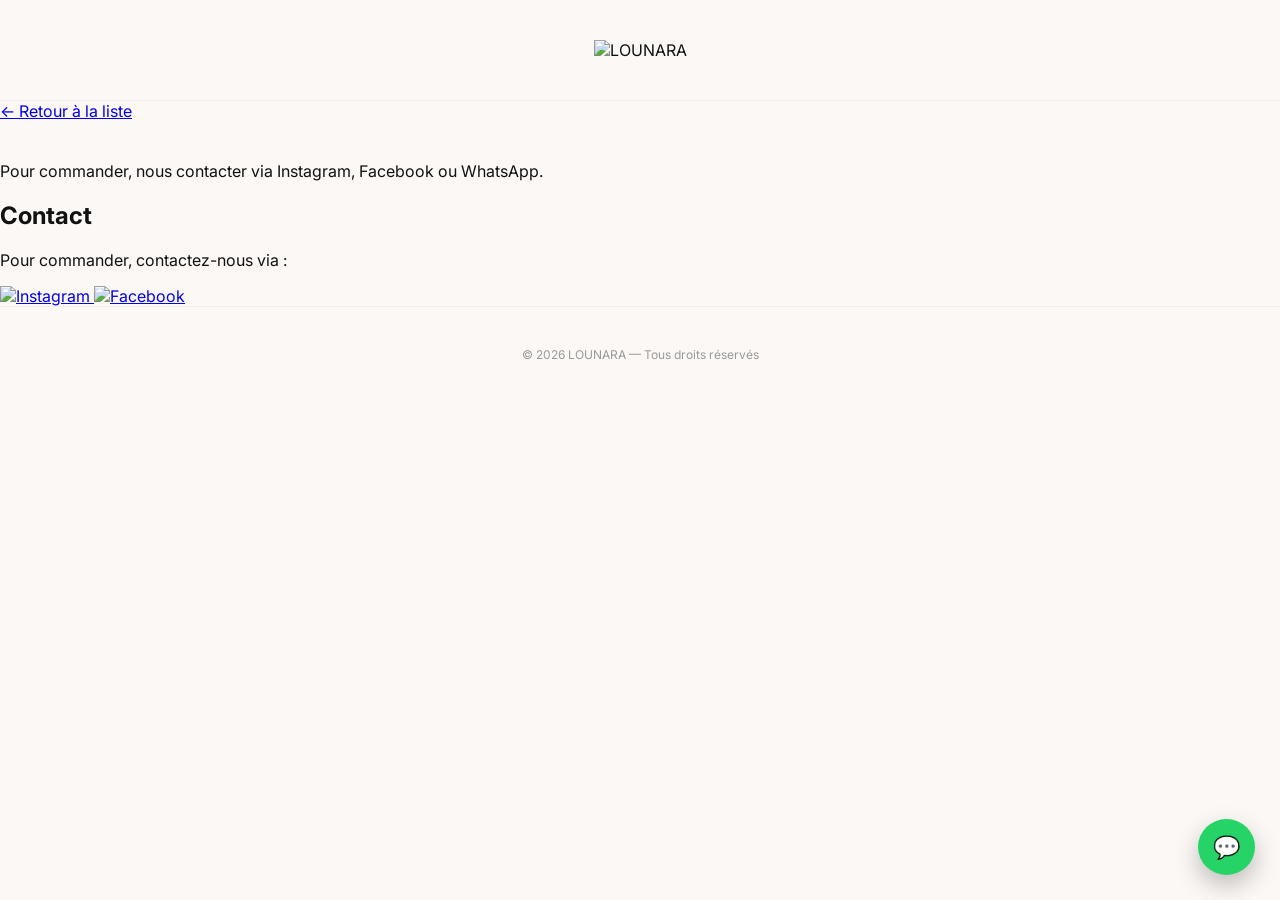
==== product.html @ 553e3c26 "Update product.html" ====
<!DOCTYPE html>
<html lang="fr">
<head>
<meta charset="UTF-8">
<title>Détail Produit - LOUNARA</title>
<meta name="viewport" content="width=device-width, initial-scale=1.0">
<link href="https://fonts.googleapis.com/css2?family=Playfair+Display:wght@400;600;700&family=Inter:wght@300;400;500&display=swap" rel="stylesheet">
<link rel="stylesheet" href="css/style.css">
</head>
<body>

<header class="main-header">
  <img src="images/logo.png" alt="LOUNARA" class="logo">
</header>
<div class="back-button">
  <a href="index.html">← Retour à la liste</a>
</div>

<main class="product-layout">

  <div class="product-images">
    <img class="main-image" src="" alt="">
    <div class="thumbnails"></div>
  </div>

  <div class="product-info">
    <h2 class="product-name"></h2>
    <p class="product-description"></p>
    <p class="order-info">Pour commander, nous contacter via Instagram, Facebook ou WhatsApp.</p>
  </div>

</main>

  <section class="contact">
  <h2>Contact</h2>
  <p>Pour commander, contactez-nous via :</p>

  <div class="contact-icons">
    <a href="https://www.instagram.com/" target="_blank">
      <img src="images/instagram.png" alt="Instagram">
    </a>
    <a href="https://www.facebook.com/" target="_blank">
      <img src="images/facebook.png" alt="Facebook">
    </a>
  </div>
</section>
  
<footer>
  © 2026 LOUNARA — Tous droits réservés
</footer>

<a href="https://wa.me/21600000000" target="_blank" class="whatsapp-float">💬</a>

<script>
const params = new URLSearchParams(window.location.search);
const productId = params.get('id');

fetch('json/products.json')
.then(res=>res.json())
.then(products=>{
  const p = products.find(prod => prod.id === productId);
  if(!p) return;

  document.querySelector('.product-name').textContent = p.name;
  document.querySelector('.product-description').textContent = p.description;

  const mainImage = document.querySelector('.main-image');
  const thumbnails = document.querySelector('.thumbnails');

  mainImage.src = p.images[0];

  p.images.forEach((imgSrc,index)=>{
    const thumb = document.createElement('img');
    thumb.src = imgSrc;
    thumb.classList.add('thumb');
    if(index===0) thumb.classList.add('active-thumb');
    thumbnails.appendChild(thumb);

    thumb.addEventListener('click', ()=>{
      mainImage.src = imgSrc;
      document.querySelectorAll('.thumb').forEach(t=>t.classList.remove('active-thumb'));
      thumb.classList.add('active-thumb');
    });
  });
});
</script>

</body>
</html>
---- css/style.css ----
body{
  margin:0;
  font-family:'Inter',sans-serif;
  background:#fcf8f5;
  color:#111;
}

/* HEADER */

.main-header{
  text-align:center;
  padding:40px 20px;
  border-bottom:1px solid #eee;
}

.logo{
  max-width:180px;
}

.subtitle{
  margin-top:15px;
  font-family:'Playfair Display',serif;
  color:#a77a7a;
  letter-spacing:2px;
}

/* MENU */

.categories-menu{
  margin-top:20px;
}

.categories-menu a{
  margin:0 15px;
  text-decoration:none;
  color:#7a5f5f;
  position:relative;
  font-weight:500;
}

.categories-menu a::after{
  content:"";
  display:block;
  width:0;
  height:1px;
  background:#7a5f5f;
  transition:0.3s;
  margin:auto;
}

.categories-menu a:hover::after{
  width:100%;
}

/* GRID */

.grid{
  display:grid;
  grid-template-columns:repeat(auto-fit,minmax(280px,1fr));
  gap:50px;
  max-width:1200px;
  margin:80px auto;
  padding:0 40px;
}

.item-link{
  text-decoration:none;
  color:inherit;
  transition:0.4s;
}

.item-link img{
  width:100%;
  height:420px;
  object-fit:cover;
  border-radius:16px;
  transition:0.4s;
}

.item-link:hover img{
  transform:scale(1.05);
}

.item-link h3{
  text-align:center;
  margin:15px 0 5px;
  font-family:'Playfair Display',serif;
}

.item-link p{
  text-align:center;
  font-size:14px;
  color:#555;
}

/* WHATSAPP */

.whatsapp-float{
  position:fixed;
  bottom:25px;
  right:25px;
  background:#25D366;
  color:white;
  font-size:22px;
  padding:15px;
  border-radius:50%;
  text-decoration:none;
  box-shadow:0 10px 25px rgba(0,0,0,0.25);
  transition:0.3s;
}

.whatsapp-float:hover{
  transform:scale(1.1);
}

footer{
  text-align:center;
  padding:40px;
  font-size:12px;
  color:#999;
  border-top:1px solid #eee;
}
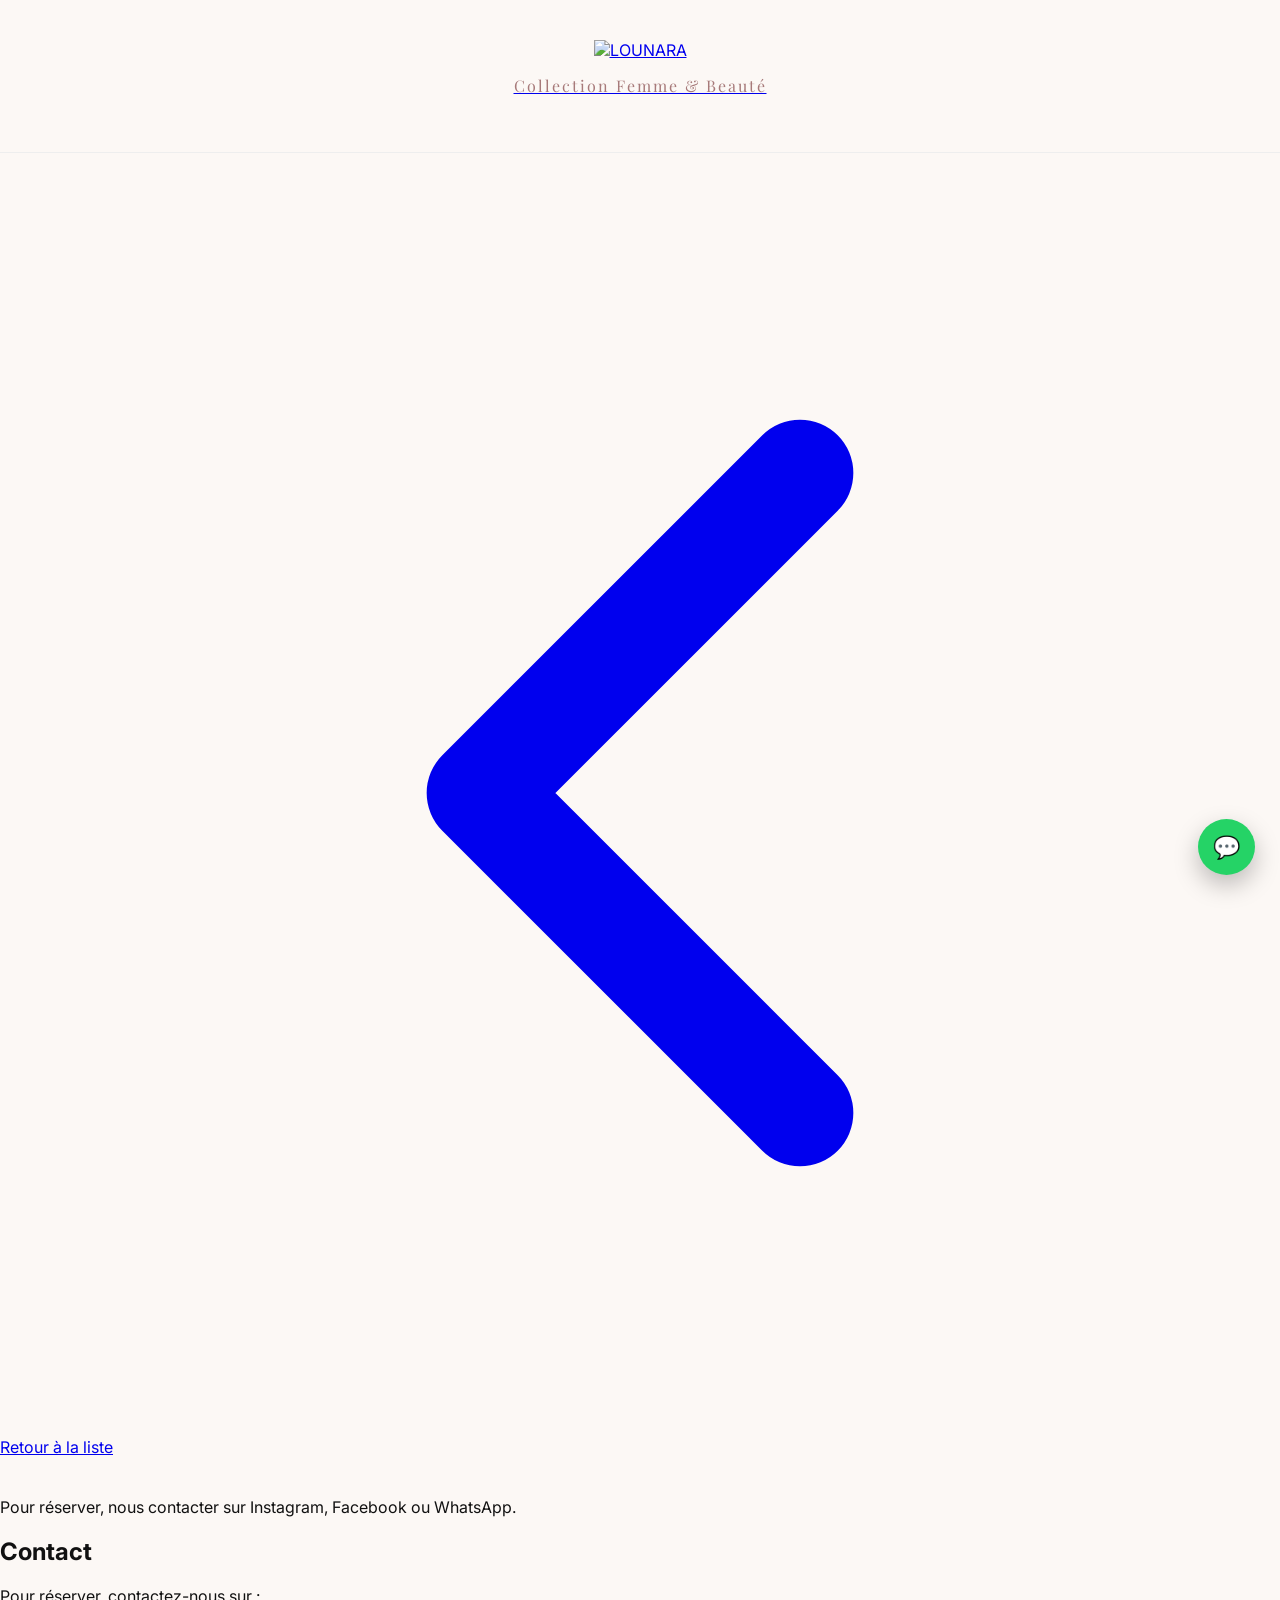
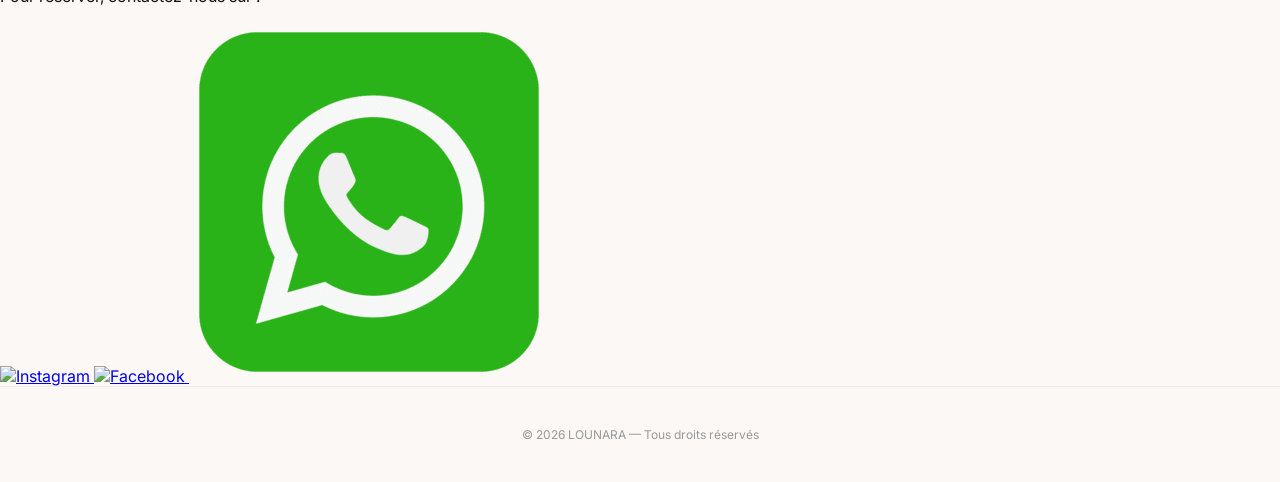
==== commit 00842e67: "Update product.html" ====
--- a/product.html
+++ b/product.html
@@ -4,16 +4,26 @@
 <meta charset="UTF-8">
 <title>Détail Produit - LOUNARA</title>
 <meta name="viewport" content="width=device-width, initial-scale=1.0">
+<link rel="icon" type="image/png" href="images/favicon.png">
 <link href="https://fonts.googleapis.com/css2?family=Playfair+Display:wght@400;600;700&family=Inter:wght@300;400;500&display=swap" rel="stylesheet">
 <link rel="stylesheet" href="css/style.css">
 </head>
 <body>
 
+<a href="index.html">
 <header class="main-header">
   <img src="images/logo.png" alt="LOUNARA" class="logo">
+  <p class="subtitle">Collection Femme & Beauté</p>
 </header>
+</a>
+
 <div class="back-button">
-  <a href="index.html">← Retour à la liste</a>
+  <a href="index.html">
+    <svg class="arrow" viewBox="0 0 24 24" fill="none" xmlns="http://www.w3.org/2000/svg">
+      <path d="M15 18L9 12L15 6" stroke="currentColor" stroke-width="2" stroke-linecap="round" stroke-linejoin="round"/>
+    </svg>
+    Retour à la liste
+  </a>
 </div>
 
 <main class="product-layout">
@@ -26,14 +36,14 @@
   <div class="product-info">
     <h2 class="product-name"></h2>
     <p class="product-description"></p>
-    <p class="order-info">Pour commander, nous contacter via Instagram, Facebook ou WhatsApp.</p>
+    <p class="order-info">Pour réserver, nous contacter sur Instagram, Facebook ou WhatsApp.</p>
   </div>
 
 </main>
 
   <section class="contact">
   <h2>Contact</h2>
-  <p>Pour commander, contactez-nous via :</p>
+  <p>Pour réserver, contactez-nous sur :</p>
 
   <div class="contact-icons">
     <a href="https://www.instagram.com/" target="_blank">
@@ -41,6 +51,9 @@
     </a>
     <a href="https://www.facebook.com/" target="_blank">
       <img src="images/facebook.png" alt="Facebook">
+    </a>
+    <a href="https://wa.me/21600000000" target="_blank">
+      <img src="images/whatsapp.png" alt="Whatsapp">
     </a>
   </div>
 </section>
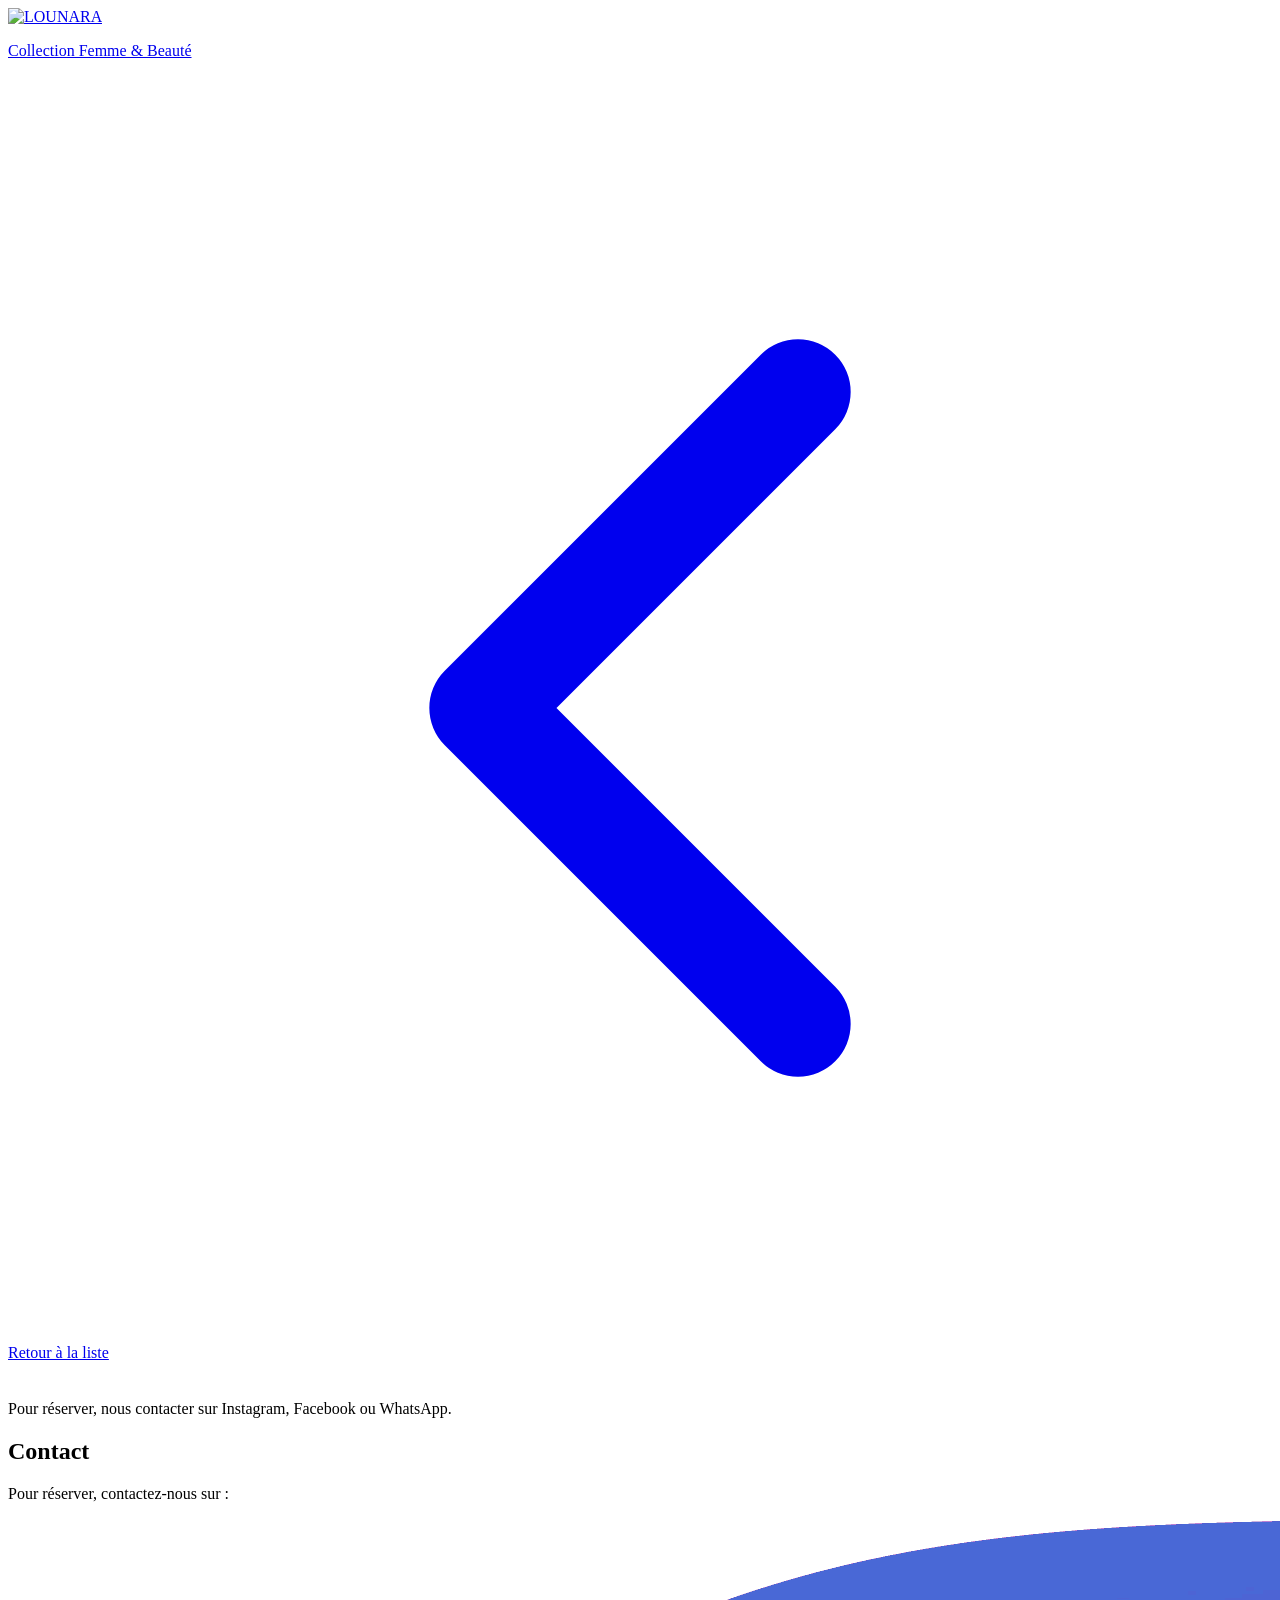
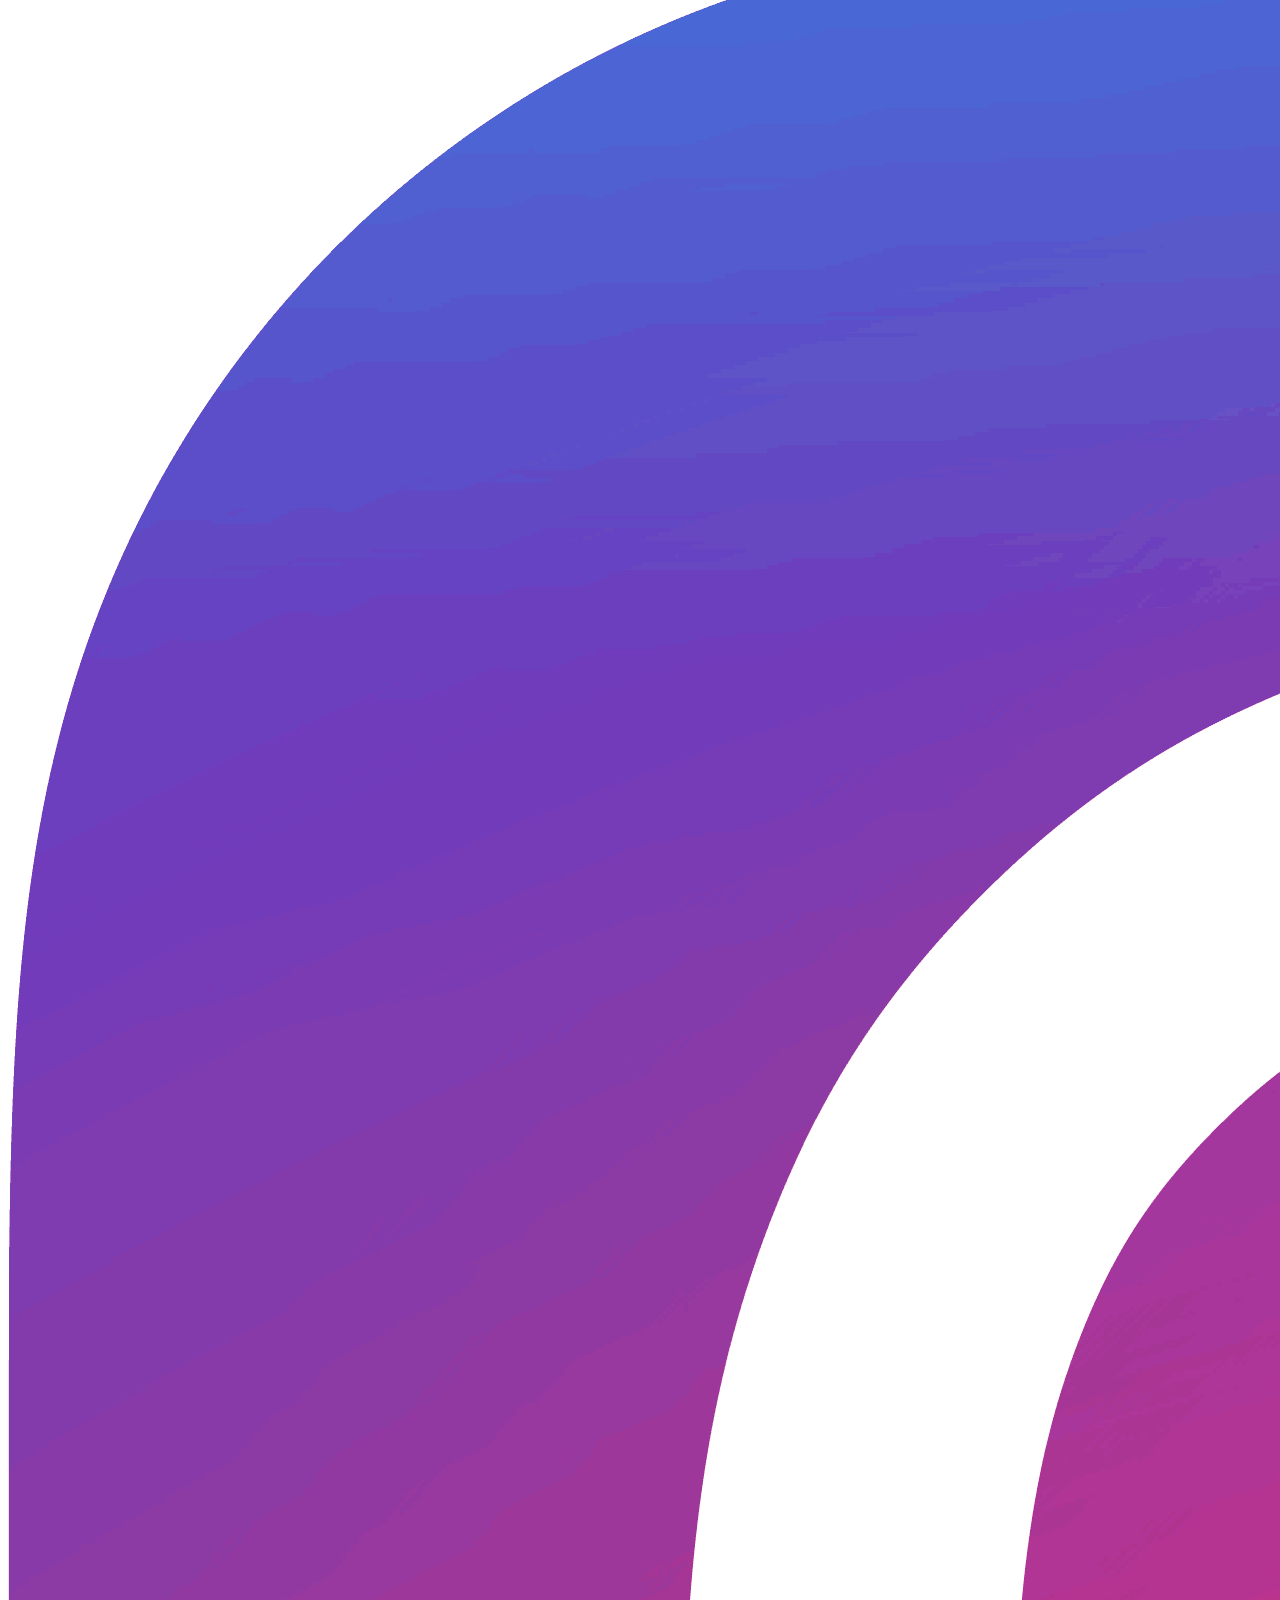
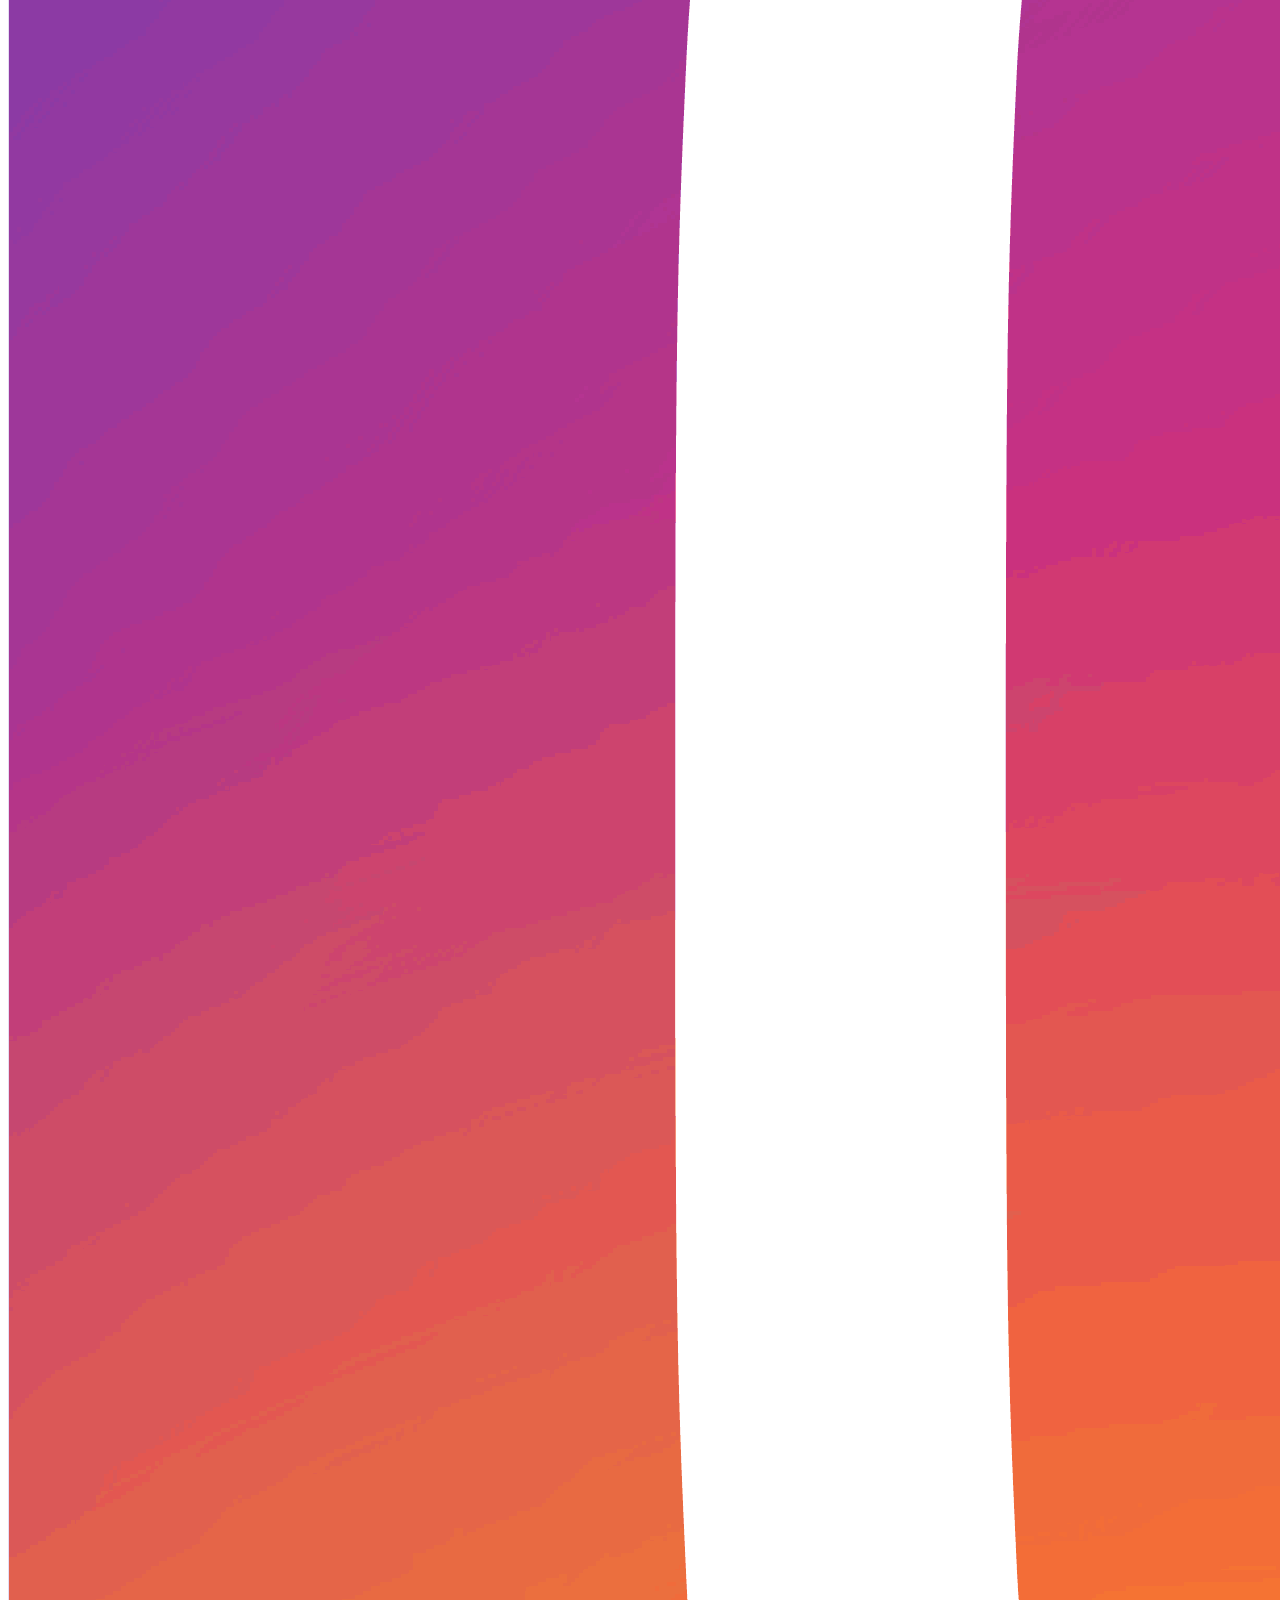
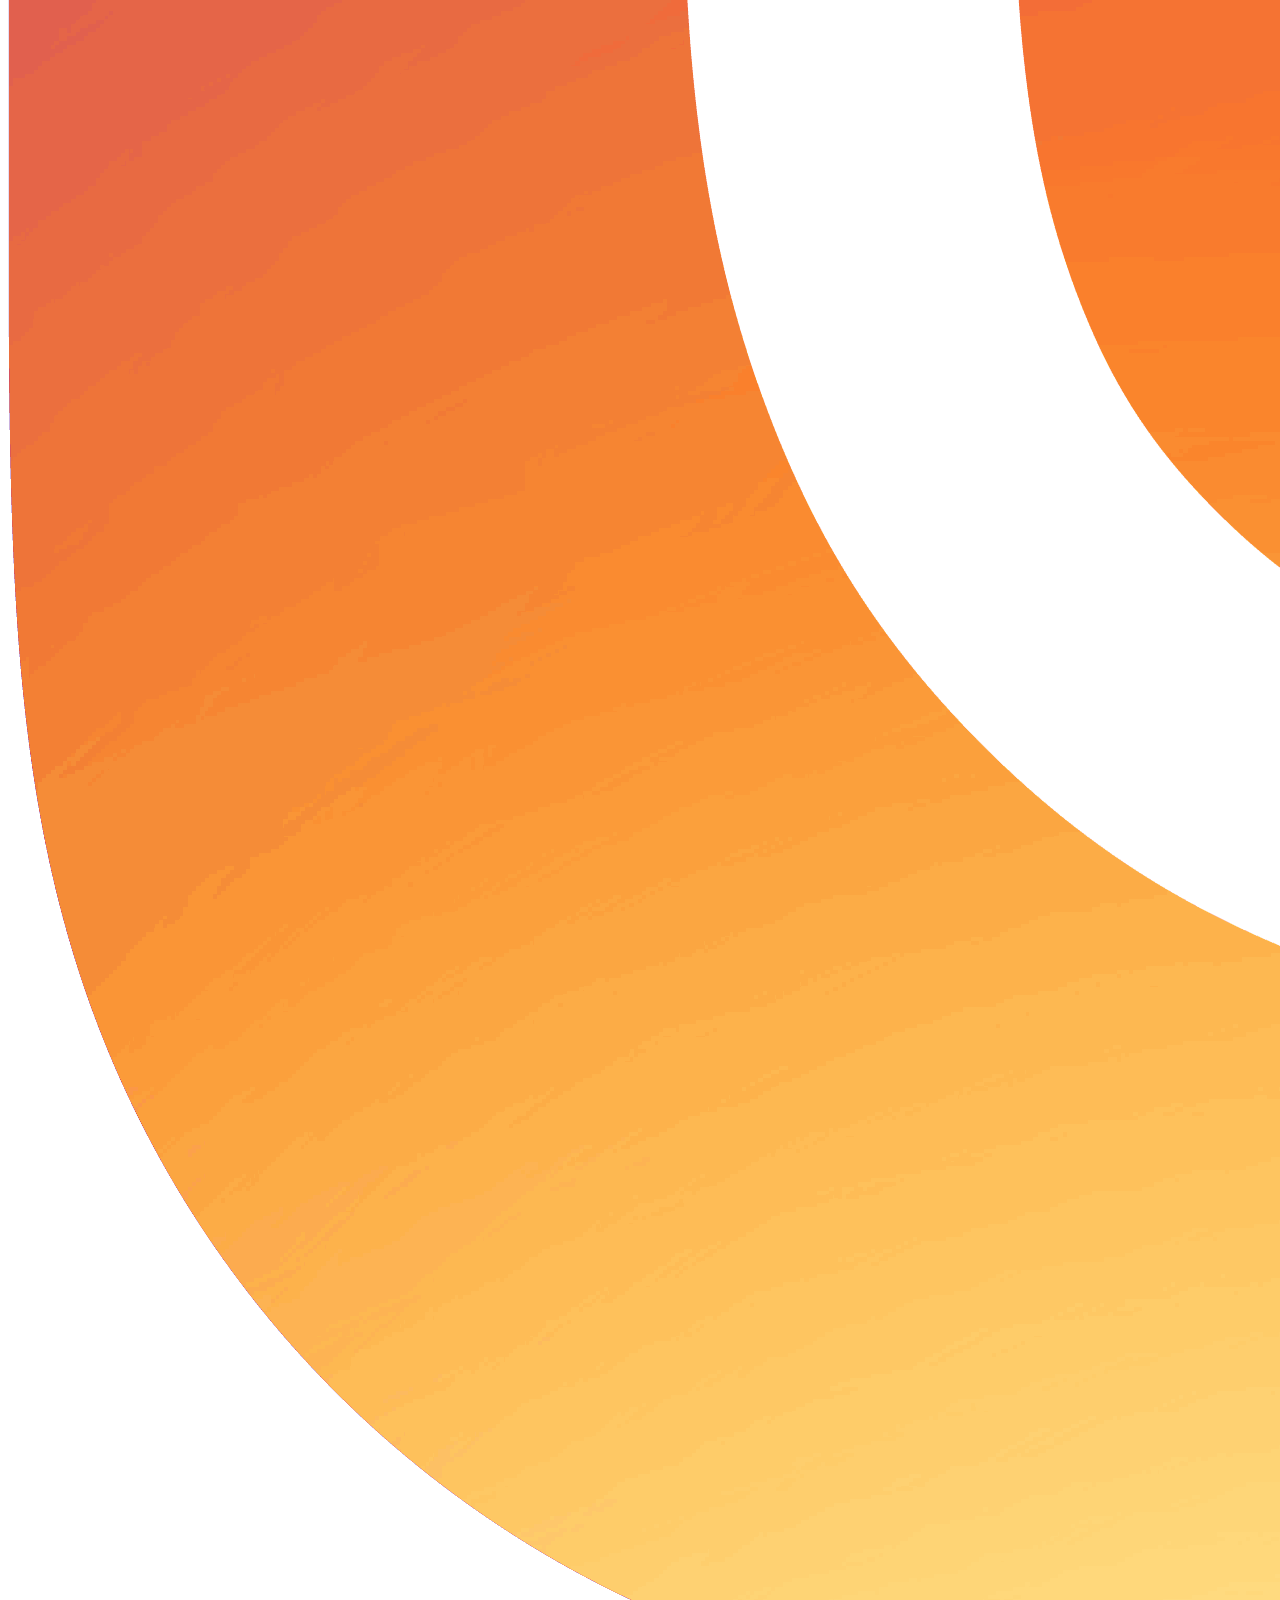
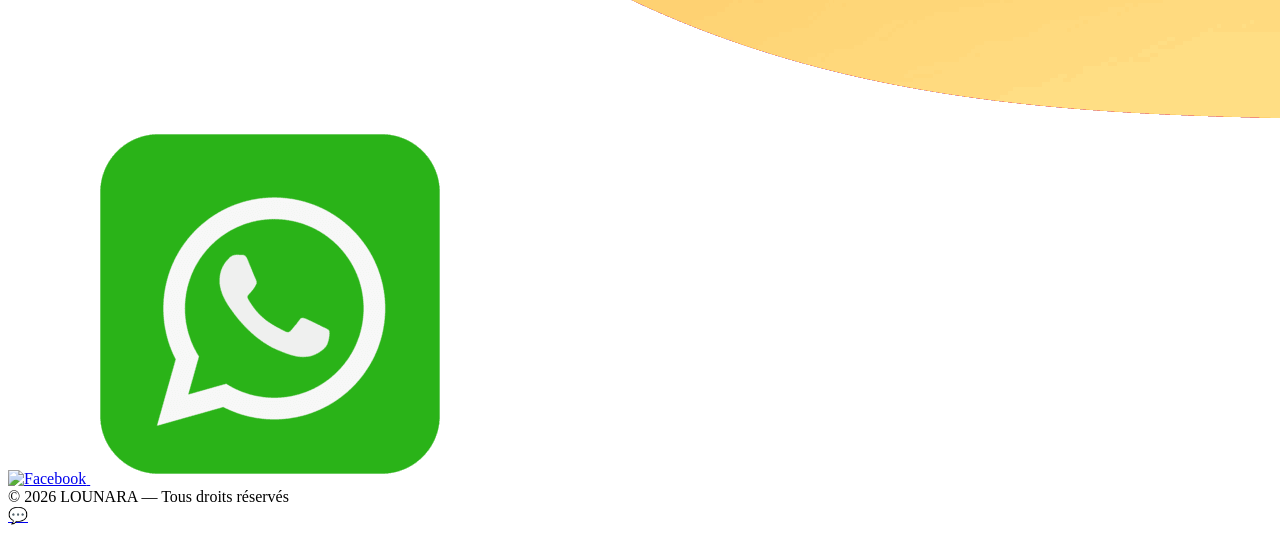
==== commit 7b77f358: "Update product.html" ====
--- a/product.html
+++ b/product.html
@@ -6,7 +6,7 @@
 <meta name="viewport" content="width=device-width, initial-scale=1.0">
 <link rel="icon" type="image/png" href="images/favicon.png">
 <link href="https://fonts.googleapis.com/css2?family=Playfair+Display:wght@400;600;700&family=Inter:wght@300;400;500&display=swap" rel="stylesheet">
-<link rel="stylesheet" href="css/style.css">
+<link rel="stylesheet" href="css/style.min.css">
 </head>
 <body>
 
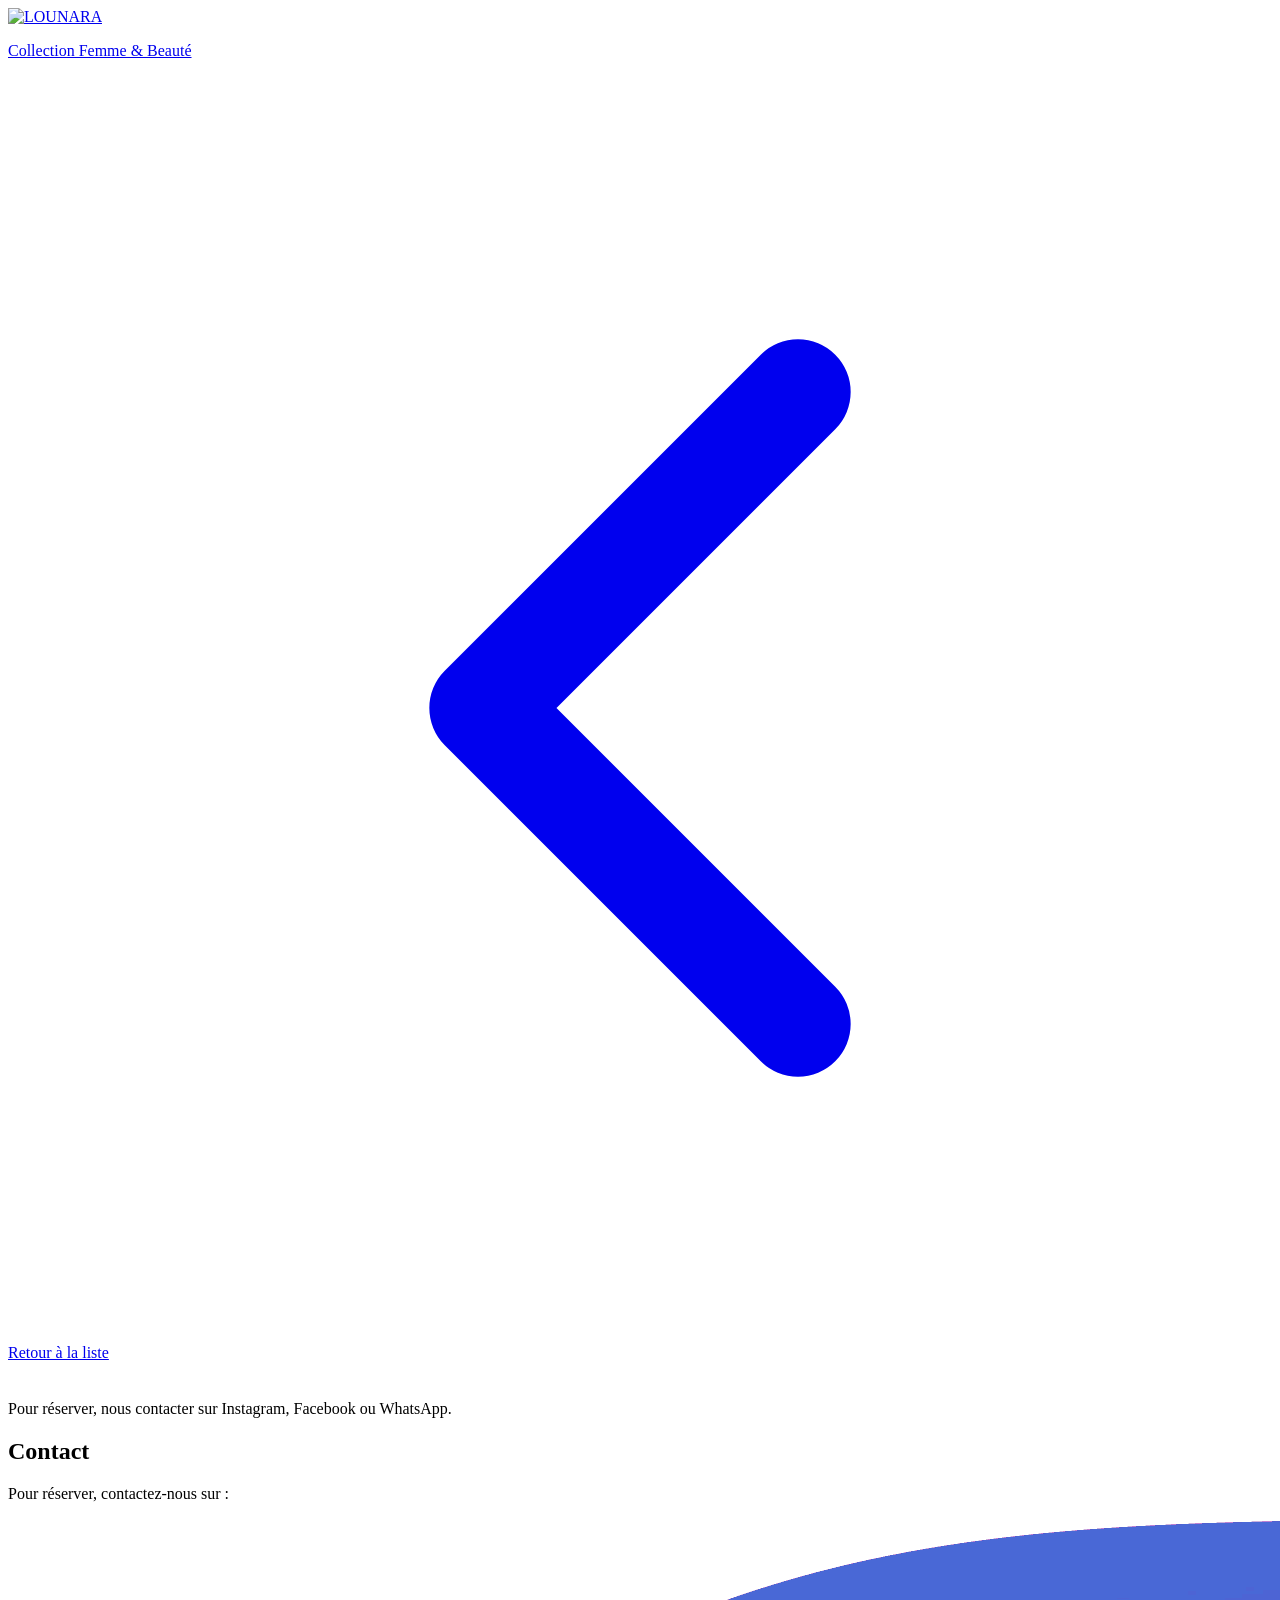
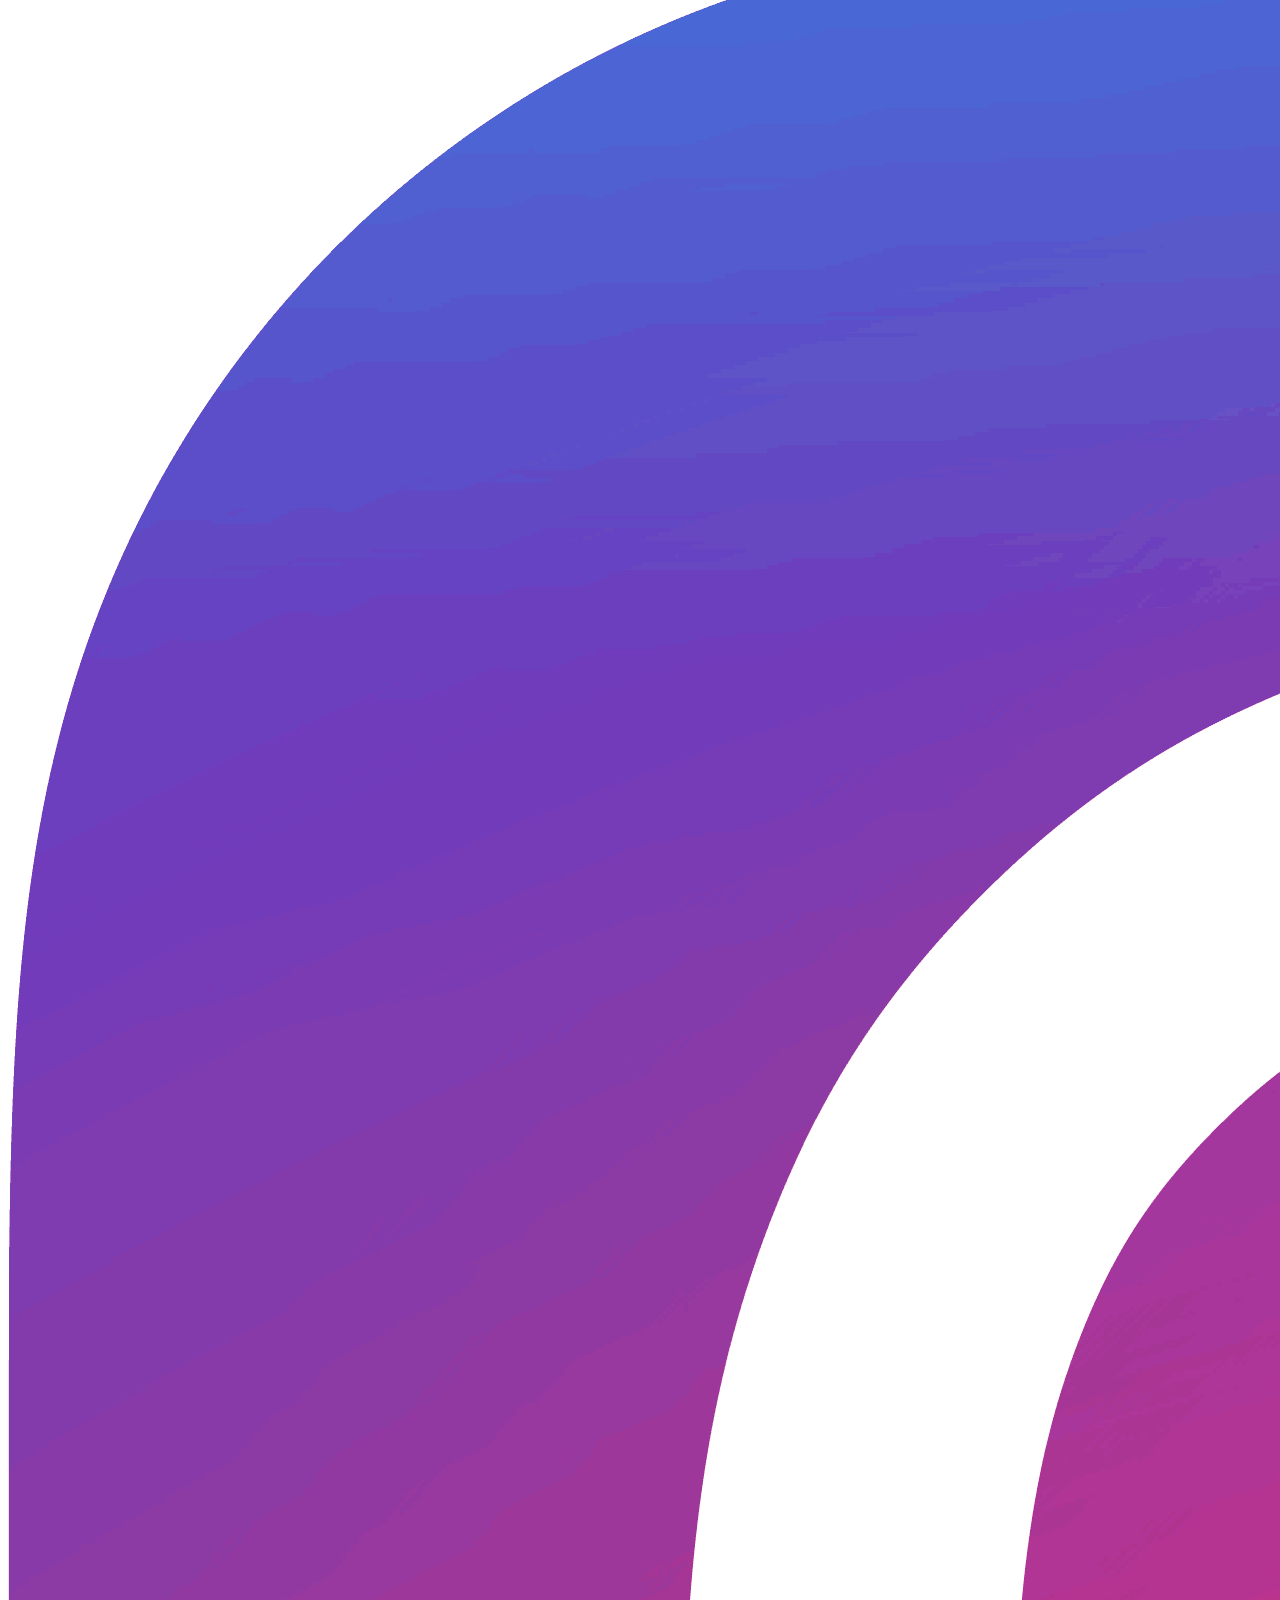
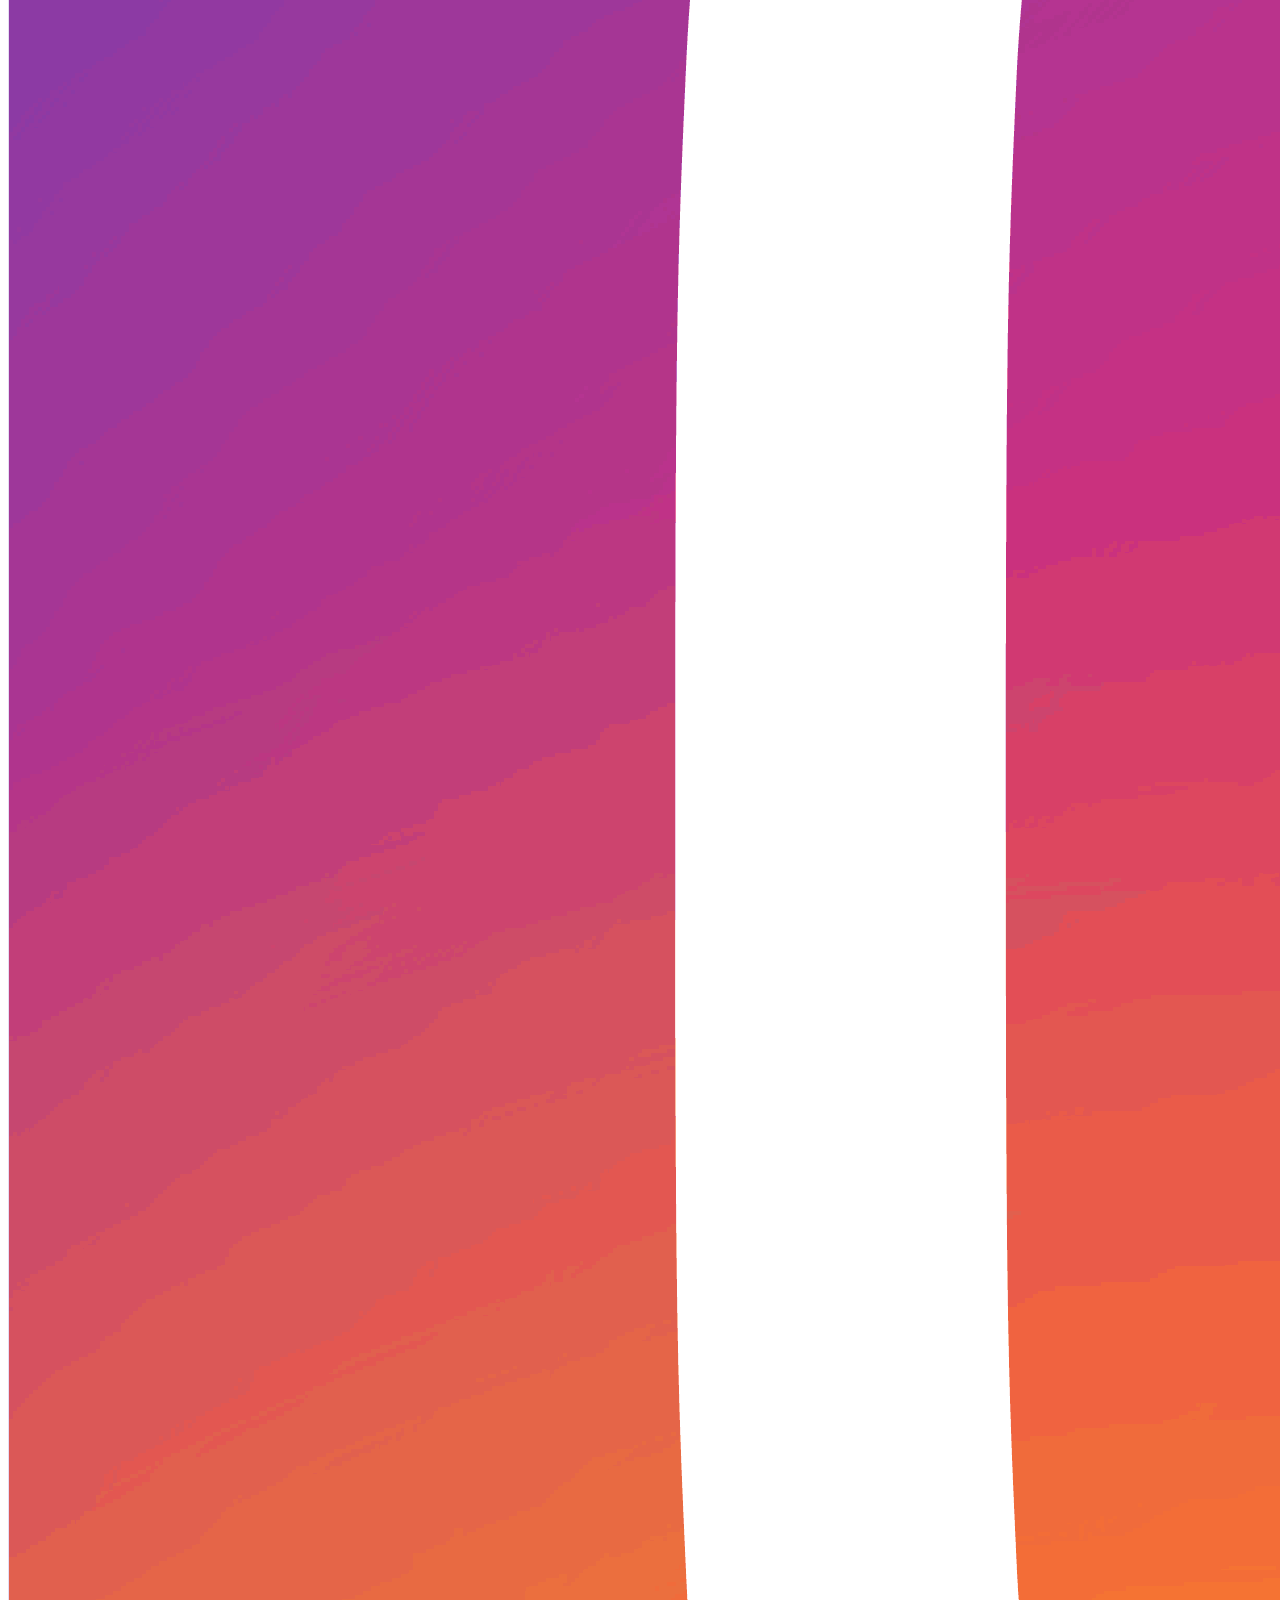
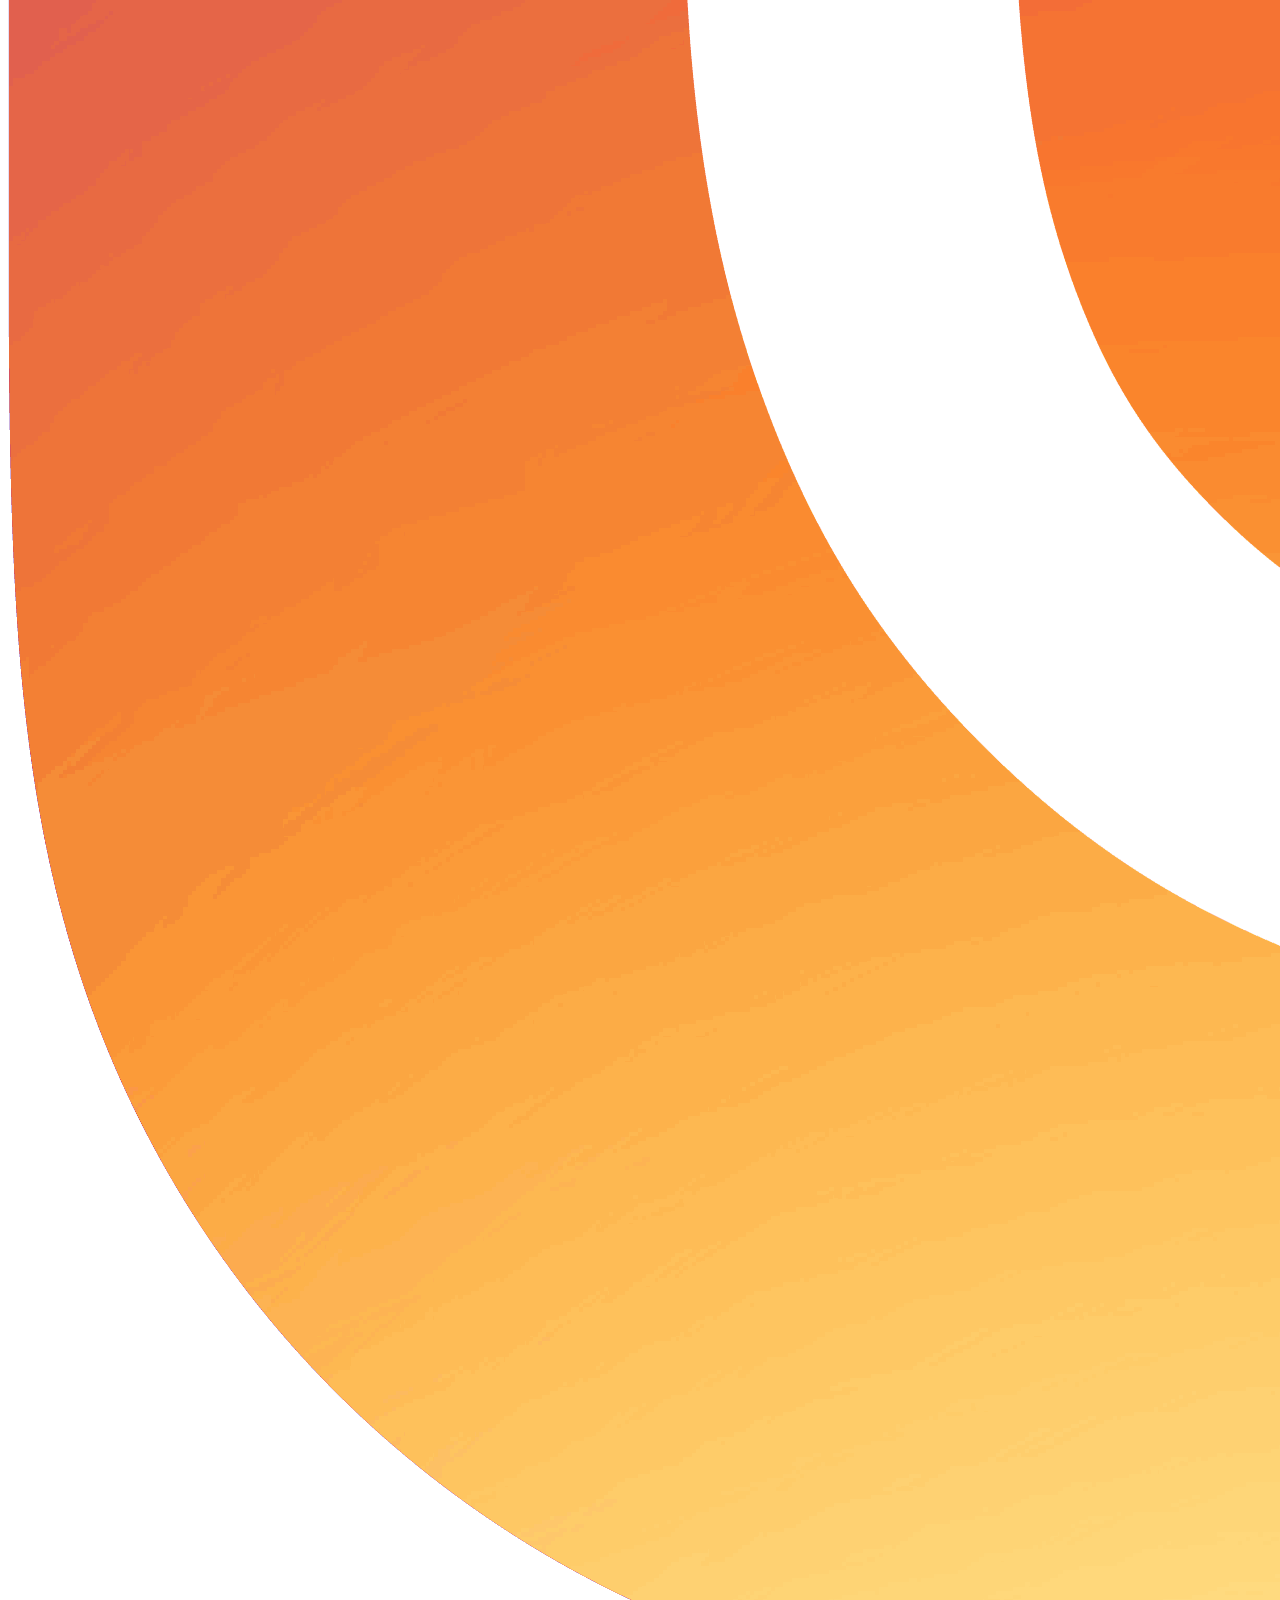
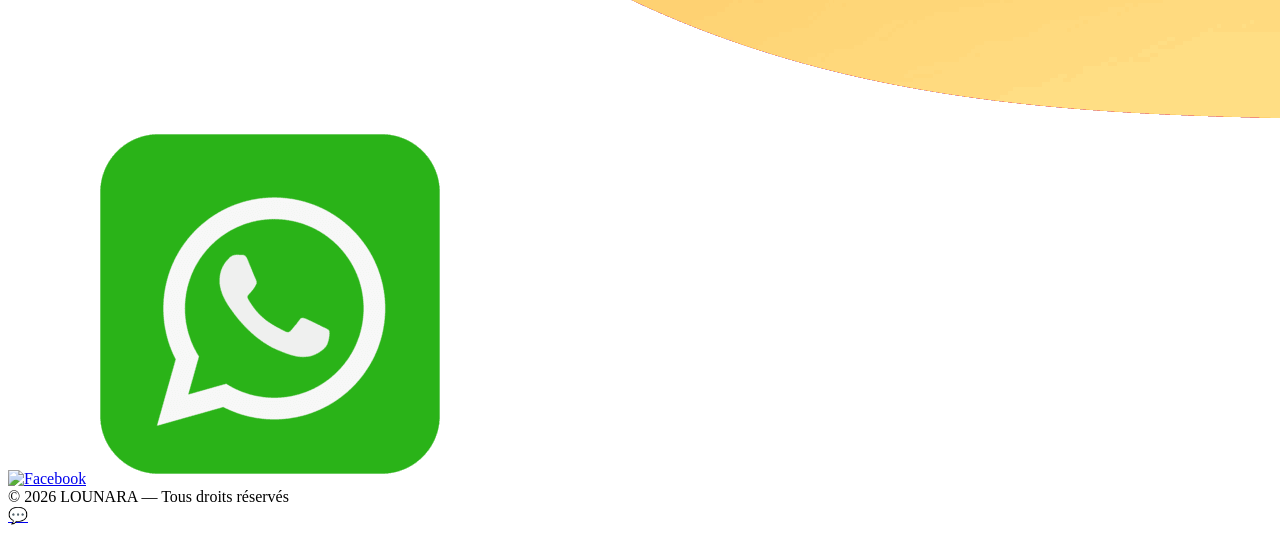
==== commit aaf07a89: "Update product.html" ====
--- a/product.html
+++ b/product.html
@@ -27,7 +27,6 @@
 </div>
 
 <main class="product-layout">
-
   <div class="product-images">
     <img class="main-image" src="" alt="">
     <div class="thumbnails"></div>
@@ -38,61 +37,42 @@
     <p class="product-description"></p>
     <p class="order-info">Pour réserver, nous contacter sur Instagram, Facebook ou WhatsApp.</p>
   </div>
-
 </main>
 
-  <section class="contact">
+<section class="contact">
   <h2>Contact</h2>
   <p>Pour réserver, contactez-nous sur :</p>
-
   <div class="contact-icons">
-    <a href="https://www.instagram.com/" target="_blank">
-      <img src="images/instagram.png" alt="Instagram">
-    </a>
-    <a href="https://www.facebook.com/" target="_blank">
-      <img src="images/facebook.png" alt="Facebook">
-    </a>
-    <a href="https://wa.me/21600000000" target="_blank">
-      <img src="images/whatsapp.png" alt="Whatsapp">
-    </a>
+    <a href="https://www.instagram.com/" target="_blank"><img src="images/instagram.png" alt="Instagram"></a>
+    <a href="https://www.facebook.com/" target="_blank"><img src="images/facebook.png" alt="Facebook"></a>
+    <a href="https://wa.me/21600000000" target="_blank"><img src="images/whatsapp.png" alt="Whatsapp"></a>
   </div>
 </section>
-  
-<footer>
-  © 2026 LOUNARA — Tous droits réservés
-</footer>
 
+<footer>© 2026 LOUNARA — Tous droits réservés</footer>
 <a href="https://wa.me/21600000000" target="_blank" class="whatsapp-float">💬</a>
 
-<script>
-const params = new URLSearchParams(window.location.search);
-const productId = params.get('id');
-
-fetch('json/products.json')
-.then(res=>res.json())
-.then(products=>{
-  const p = products.find(prod => prod.id === productId);
-  if(!p) return;
-
-  document.querySelector('.product-name').textContent = p.name;
-  document.querySelector('.product-description').textContent = p.description;
-
-  const mainImage = document.querySelector('.main-image');
-  const thumbnails = document.querySelector('.thumbnails');
-
-  mainImage.src = p.images[0];
-
-  p.images.forEach((imgSrc,index)=>{
-    const thumb = document.createElement('img');
-    thumb.src = imgSrc;
-    thumb.classList.add('thumb');
-    if(index===0) thumb.classList.add('active-thumb');
-    thumbnails.appendChild(thumb);
-
-    thumb.addEventListener('click', ()=>{
-      mainImage.src = imgSrc;
-      document.querySelectorAll('.thumb').forEach(t=>t.classList.remove('active-thumb'));
-      thumb.classList.add('active-thumb');
+<script defer>
+const params=new URLSearchParams(window.location.search),
+productId=params.get("id");
+fetch("json/products.json").then(res=>res.json()).then(products=>{
+  let p=products.find(p=>p.id===productId);
+  if(!p)return;
+  document.querySelector(".product-name").textContent=p.name;
+  document.querySelector(".product-description").textContent=p.description;
+  let mainImg=document.querySelector(".main-image"),
+      thumbs=document.querySelector(".thumbnails");
+  mainImg.src=p.images[0];
+  p.images.forEach((src,i)=>{
+    let img=document.createElement("img");
+    img.src=src;
+    img.classList.add("thumb");
+    if(i===0) img.classList.add("active-thumb");
+    thumbs.appendChild(img);
+    img.addEventListener("click",()=>{
+      mainImg.src=src;
+      document.querySelectorAll(".thumb").forEach(t=>t.classList.remove("active-thumb"));
+      img.classList.add("active-thumb");
     });
   });
 });
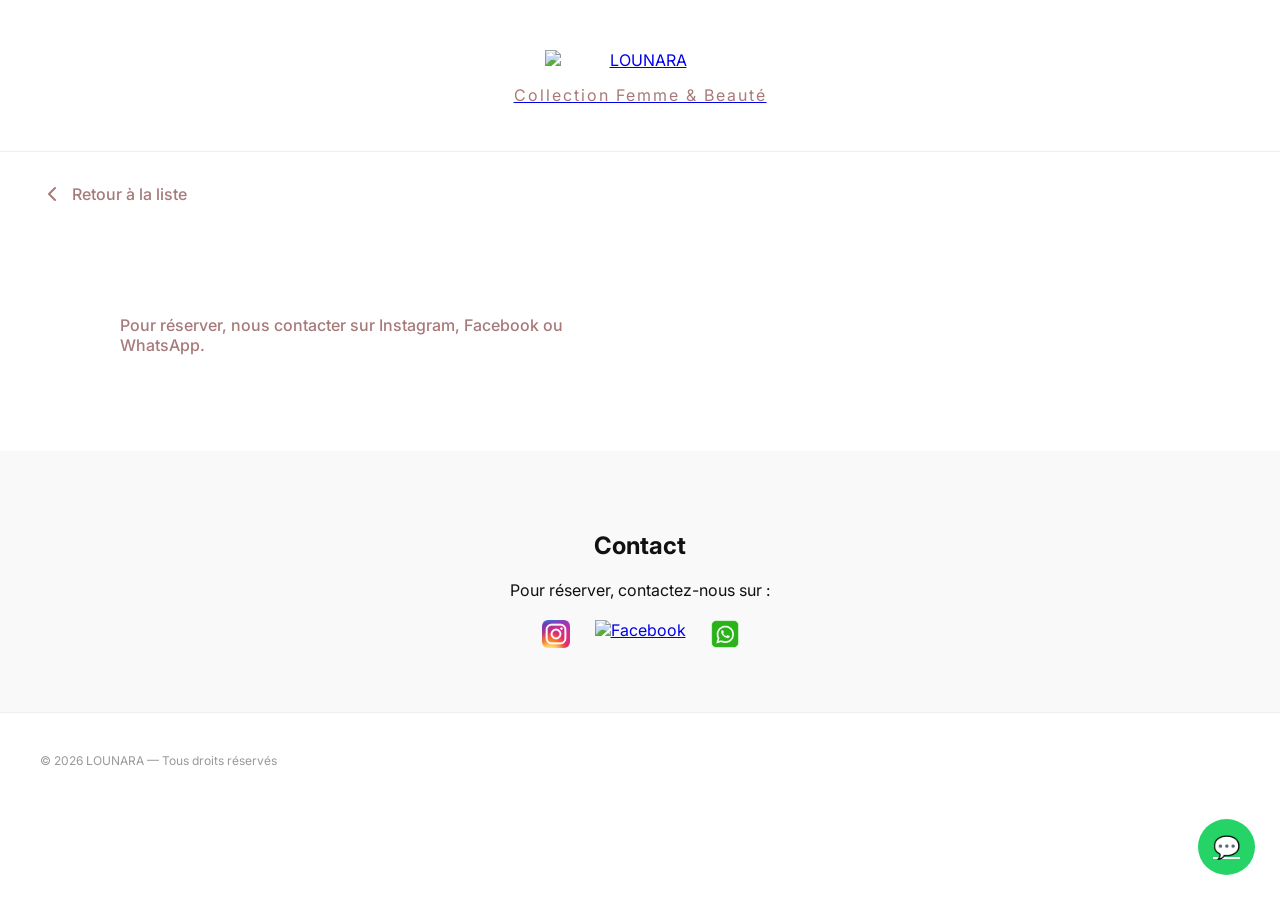
==== commit 38af2c8f: "Update product.html" ====
--- a/product.html
+++ b/product.html
@@ -5,14 +5,23 @@
 <title>Détail Produit - LOUNARA</title>
 <meta name="viewport" content="width=device-width, initial-scale=1.0">
 <link rel="icon" type="image/png" href="images/favicon.png">
+
+<!-- Google Fonts optimisés -->
+<link rel="preconnect" href="https://fonts.googleapis.com">
+<link rel="preconnect" href="https://fonts.gstatic.com" crossorigin>
 <link href="https://fonts.googleapis.com/css2?family=Playfair+Display:wght@400;600;700&family=Inter:wght@300;400;500&display=swap" rel="stylesheet">
-<link rel="stylesheet" href="css/style.min.css">
+
+<style>
+/* CSS intégré */
+body{margin:0;font-family:Inter,sans-serif;background:#fff;color:#111}.main-header{padding:50px 20px 30px;border-bottom:1px solid #eee;text-align:center}.logo{max-width:190px;display:block;margin:0 auto}.subtitle{margin-top:15px;color:#a77a7a;letter-spacing:2px}.back-button{max-width:1200px;margin:30px auto 0;padding:0 40px}.back-button a{font-size:16px;display:inline-flex;align-items:center;text-decoration:none;color:#a77a7a;font-weight:500;transition:color .3s}.back-button .arrow{width:24px;height:24px;margin-right:8px;transition:transform .3s}.back-button a:hover .arrow{transform:translateX(-5px)}.product-layout{display:flex;gap:80px;max-width:1200px;margin:80px auto;padding:0 40px;align-items:flex-start}.main-image{max-width:450px;height:600px;border-radius:20px;object-fit:cover}.thumbnails{display:flex;gap:15px;margin-top:20px}.thumb{width:80px;height:110px;border-radius:10px;cursor:pointer;opacity:.7;object-fit:cover}.active-thumb{border:2px solid #a77a7a;opacity:1}.product-info{max-width:500px}.product-name{font-size:30px;font-family:'Playfair Display',serif}.product-description{margin-top:20px;line-height:1.8}.order-info{margin-top:20px;color:#a77a7a;font-weight:500}.contact{padding:60px 20px;background:#f9f9f9;text-align:center}.contact-icons{margin-top:20px;display:flex;justify-content:center;gap:25px}.contact-icons img{width:28px;height:28px;transition:.3s}.contact-icons img:hover{transform:scale(1.15)}.whatsapp-float{position:fixed;bottom:25px;right:25px;background:#25d366;color:#fff;font-size:22px;padding:15px;border-radius:50%}footer{padding:40px;font-size:12px;color:#999;border-top:1px solid #eee}@media(max-width:900px){.product-layout{flex-direction:column;align-items:center}.main-image{height:500px}}@media(max-width:600px){.categories-menu{display:flex;flex-wrap:nowrap;justify-content:flex-start;overflow-x:auto;-webkit-overflow-scrolling:touch;gap:15px;padding:0 15px;box-sizing:border-box;-ms-overflow-style:none;scrollbar-width:none}.categories-menu a{flex:0 0 auto;white-space:nowrap}.categories-menu::-webkit-scrollbar{display:none}}
+.main-header a{text-decoration: none !important;color: inherit !important;}
+</style>
 </head>
 <body>
 
 <a href="index.html">
 <header class="main-header">
-  <img src="images/logo.png" alt="LOUNARA" class="logo">
+  <img src="images/logo.png" alt="LOUNARA" class="logo" loading="lazy">
   <p class="subtitle">Collection Femme & Beauté</p>
 </header>
 </a>
@@ -28,7 +37,7 @@
 
 <main class="product-layout">
   <div class="product-images">
-    <img class="main-image" src="" alt="">
+    <img class="main-image" src="" alt="" loading="eager">
     <div class="thumbnails"></div>
   </div>
 
@@ -43,30 +52,40 @@
   <h2>Contact</h2>
   <p>Pour réserver, contactez-nous sur :</p>
   <div class="contact-icons">
-    <a href="https://www.instagram.com/" target="_blank"><img src="images/instagram.png" alt="Instagram"></a>
-    <a href="https://www.facebook.com/" target="_blank"><img src="images/facebook.png" alt="Facebook"></a>
-    <a href="https://wa.me/21600000000" target="_blank"><img src="images/whatsapp.png" alt="Whatsapp"></a>
+    <a href="https://www.instagram.com/" target="_blank"><img src="images/instagram.png" alt="Instagram" loading="lazy"></a>
+    <a href="https://www.facebook.com/" target="_blank"><img src="images/facebook.png" alt="Facebook" loading="lazy"></a>
+    <a href="https://wa.me/21600000000" target="_blank"><img src="images/whatsapp.png" alt="Whatsapp" loading="lazy"></a>
   </div>
 </section>
 
 <footer>© 2026 LOUNARA — Tous droits réservés</footer>
+
 <a href="https://wa.me/21600000000" target="_blank" class="whatsapp-float">💬</a>
 
 <script defer>
-const params=new URLSearchParams(window.location.search),
-productId=params.get("id");
+const params=new URLSearchParams(window.location.search);
+const productId=params.get("id");
+
 fetch("json/products.json").then(res=>res.json()).then(products=>{
-  let p=products.find(p=>p.id===productId);
-  if(!p)return;
+  const p=products.find(p=>p.id===productId);
+  if(!p) return;
+
   document.querySelector(".product-name").textContent=p.name;
   document.querySelector(".product-description").textContent=p.description;
-  let mainImg=document.querySelector(".main-image"),
-      thumbs=document.querySelector(".thumbnails");
-  mainImg.src=p.images[0];
+
+  const mainImg=document.querySelector(".main-image");
+  const thumbs=document.querySelector(".thumbnails");
+
+  // Préchargement de la première image
+  const imgFirst=new Image();
+  imgFirst.src=p.images[0];
+  imgFirst.onload=()=>mainImg.src=p.images[0];
+
   p.images.forEach((src,i)=>{
-    let img=document.createElement("img");
+    const img=document.createElement("img");
     img.src=src;
     img.classList.add("thumb");
+    img.loading="lazy";
     if(i===0) img.classList.add("active-thumb");
     thumbs.appendChild(img);
     img.addEventListener("click",()=>{
